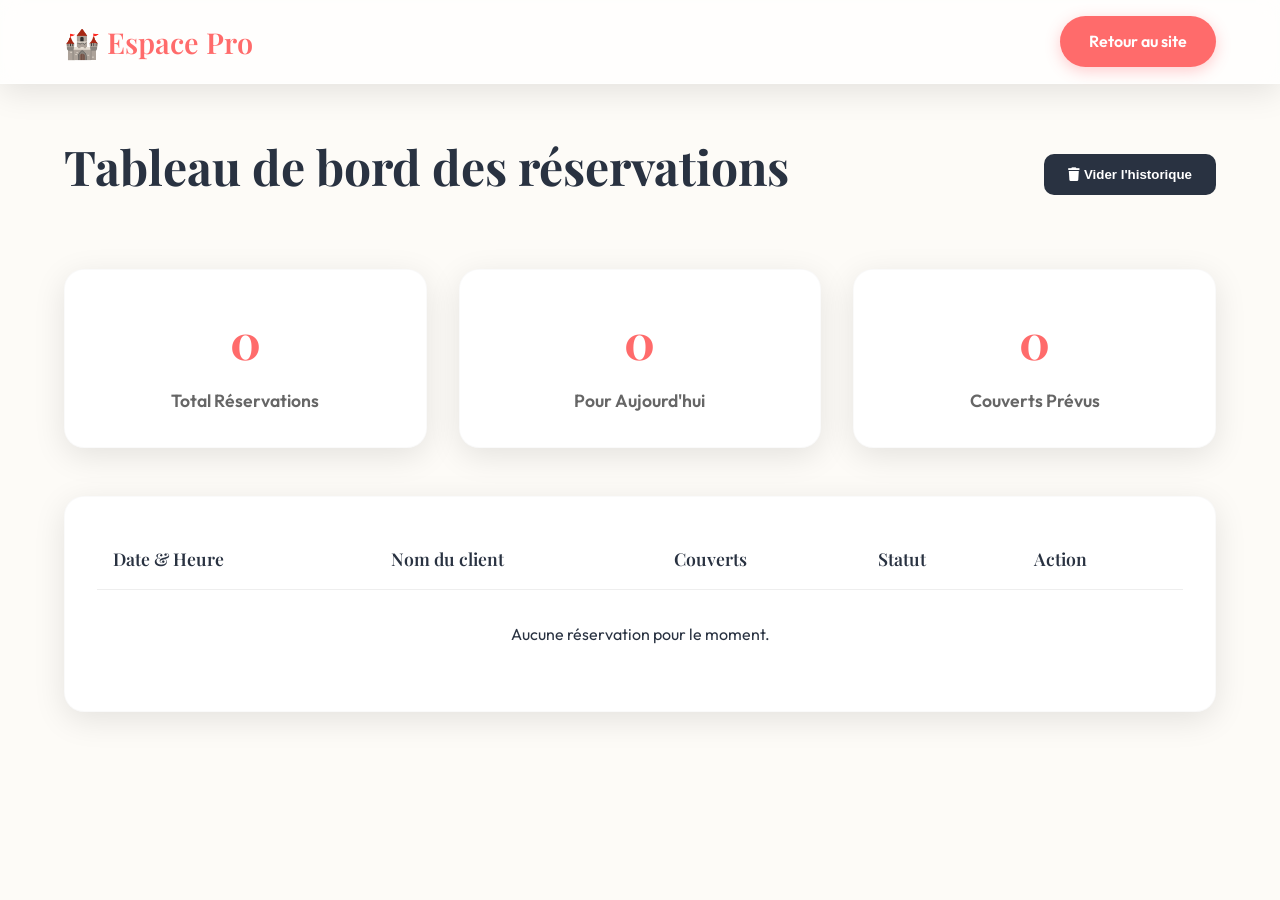
==== admin.html @ 2b9a269c "Add files via upload" ====
<!DOCTYPE html>
<html lang="fr">
<head>
    <meta charset="UTF-8">
    <meta name="viewport" content="width=device-width, initial-scale=1.0">
    <title>Espace Restaurateur - Le Paradis d'Avignon</title>
    <link rel="stylesheet" href="style.css">
    <link href="https://fonts.googleapis.com/css2?family=Outfit:wght@300;400;600;800&family=Playfair+Display:ital,wght@0,600;1,600&display=swap" rel="stylesheet">
    <link rel="stylesheet" href="https://cdnjs.cloudflare.com/ajax/libs/font-awesome/6.4.0/css/all.min.css">
    <style>
        .admin-dashboard { padding: 8rem 5% 5rem 5%; min-height: 100vh; background-color: var(--light); }
        .dashboard-header { display: flex; justify-content: space-between; align-items: center; margin-bottom: 3rem; flex-wrap: wrap; gap: 1rem;}
        .stat-cards { display: grid; grid-template-columns: repeat(auto-fit, minmax(250px, 1fr)); gap: 2rem; margin-bottom: 3rem; }
        .stat-card { background: white; padding: 2rem; border-radius: 20px; box-shadow: var(--shadow); text-align: center; border: 1px solid rgba(0,0,0,0.02); }
        .stat-card h3 { font-size: 3rem; color: var(--primary); margin-bottom: 0.5rem; font-family: var(--font-heading); }
        .stat-card p { margin: 0; color: #666; font-weight: 600; font-size: 1.1rem; }
        
        .reservations-table-container { background: white; border-radius: 20px; box-shadow: var(--shadow); overflow-x: auto; padding: 2rem; border: 1px solid rgba(0,0,0,0.02); }
        table { width: 100%; border-collapse: collapse; min-width: 600px; }
        th, td { padding: 1rem; text-align: left; border-bottom: 1px solid #eee; }
        th { font-weight: 600; color: var(--dark); font-family: var(--font-heading); font-size: 1.1rem; }
        tr:last-child td { border-bottom: none; }
        .status-badge { padding: 0.4rem 0.8rem; border-radius: 50px; font-size: 0.85rem; font-weight: 600; }
        .status-pending { background: #fff3cd; color: #856404; }
        .status-confirmed { background: #d4edda; color: #155724; }
        .action-btn { background: none; border: none; cursor: pointer; font-size: 1.2rem; transition: transform 0.2s; }
        .action-btn:hover { transform: scale(1.2); }
        .btn-clear { background: var(--dark); color: white; border: none; padding: 0.8rem 1.5rem; border-radius: 10px; cursor: pointer; font-weight: 600; transition: background 0.3s; }
        .btn-clear:hover { background: #1a1a1a; }
    </style>
</head>
<body>
    <nav class="navbar scrolled">
        <div class="logo">🏰 Espace Pro</div>
        <ul class="nav-links" style="display: flex;">
            <li><a href="index.html" class="btn-primary">Retour au site</a></li>
        </ul>
    </nav>

    <div class="admin-dashboard">
        <div class="dashboard-header">
            <h2>Tableau de bord des réservations</h2>
            <button onclick="clearReservations()" class="btn-clear"><i class="fas fa-trash"></i> Vider l'historique</button>
        </div>

        <div class="stat-cards">
            <div class="stat-card">
                <h3 id="total-res">0</h3>
                <p>Total Réservations</p>
            </div>
            <div class="stat-card">
                <h3 id="today-res">0</h3>
                <p>Pour Aujourd'hui</p>
            </div>
            <div class="stat-card">
                <h3 id="total-guests">0</h3>
                <p>Couverts Prévus</p>
            </div>
        </div>

        <div class="reservations-table-container">
            <table>
                <thead>
                    <tr>
                        <th>Date & Heure</th>
                        <th>Nom du client</th>
                        <th>Couverts</th>
                        <th>Statut</th>
                        <th>Action</th>
                    </tr>
                </thead>
                <tbody id="reservations-body">
                    <!-- Dynamic content -->
                </tbody>
            </table>
        </div>
    </div>

    <script>
        function loadReservations() {
            const reservations = JSON.parse(localStorage.getItem('reservations')) || [];
            const tbody = document.getElementById('reservations-body');
            
            // Sort by date and time
            reservations.sort((a, b) => {
                const dateA = new Date(`${a.date}T${a.time}`);
                const dateB = new Date(`${b.date}T${b.time}`);
                return dateA - dateB;
            });

            tbody.innerHTML = '';
            
            let todayCount = 0;
            let totalGuests = 0;
            
            // Generate current date as YYYY-MM-DD local
            const now = new Date();
            const year = now.getFullYear();
            const month = String(now.getMonth() + 1).padStart(2, '0');
            const day = String(now.getDate()).padStart(2, '0');
            const todayStr = `${year}-${month}-${day}`;

            reservations.forEach(res => {
                if (res.date === todayStr) todayCount++;
                totalGuests += parseInt(res.guests);

                const tr = document.createElement('tr');
                
                const dateObj = new Date(res.date);
                const formattedDate = dateObj.toLocaleDateString('fr-FR', { weekday: 'short', day: 'numeric', month: 'short', year: 'numeric' });

                tr.innerHTML = `
                    <td><strong>${formattedDate}</strong> à ${res.time}</td>
                    <td>${res.name}</td>
                    <td><i class="fas fa-user"></i> ${res.guests}</td>
                    <td><span class="status-badge ${res.status === 'confirmed' ? 'status-confirmed' : 'status-pending'}">${res.status === 'confirmed' ? 'Confirmée' : 'Nouvelle'}</span></td>
                    <td>
                        ${res.status === 'pending' ? `<button onclick="confirmReservation(${res.id})" class="action-btn" title="Confirmer" style="color: #4ECDC4;"><i class="fas fa-check-circle"></i></button>` : ''}
                        <button onclick="deleteReservation(${res.id})" class="action-btn" title="Supprimer" style="margin-left: 0.8rem; color: #FF6B6B;"><i class="fas fa-times-circle"></i></button>
                    </td>
                `;
                tbody.appendChild(tr);
            });

            if (reservations.length === 0) {
                tbody.innerHTML = '<tr><td colspan="5" style="text-align: center; padding: 2rem;">Aucune réservation pour le moment.</td></tr>';
            }

            document.getElementById('total-res').textContent = reservations.length;
            document.getElementById('today-res').textContent = todayCount;
            document.getElementById('total-guests').textContent = totalGuests;
        }

        function confirmReservation(id) {
            let reservations = JSON.parse(localStorage.getItem('reservations')) || [];
            const index = reservations.findIndex(r => r.id === id);
            if (index !== -1) {
                reservations[index].status = 'confirmed';
                localStorage.setItem('reservations', JSON.stringify(reservations));
                loadReservations();
            }
        }

        function deleteReservation(id) {
            if(confirm("Êtes-vous sûr de vouloir supprimer cette réservation ?")) {
                let reservations = JSON.parse(localStorage.getItem('reservations')) || [];
                reservations = reservations.filter(r => r.id !== id);
                localStorage.setItem('reservations', JSON.stringify(reservations));
                loadReservations();
            }
        }

        function clearReservations() {
            if(confirm("Attention, cela va effacer toutes les réservations. Continuer ?")) {
                localStorage.removeItem('reservations');
                loadReservations();
            }
        }

        // Initial load
        loadReservations();
    </script>
</body>
</html>
---- style.css ----
:root {
    --primary: #FF6B6B; /* Vibrant Coral Pink */
    --secondary: #FFD166; /* Sunny Yellow */
    --accent: #4ECDC4; /* Ocean Turquoise */
    --dark: #293241; /* Deep Navy */
    --light: #FDFBF7; /* Bright Crisp Sand */
    --glass-bg: rgba(255, 255, 255, 0.7);
    --glass-border: rgba(255, 255, 255, 0.5);
    --shadow: 0 8px 32px rgba(0, 0, 0, 0.1);
    
    --font-main: 'Outfit', sans-serif;
    --font-heading: 'Playfair Display', serif;
}

* {
    margin: 0;
    padding: 0;
    box-sizing: border-box;
}

body {
    font-family: var(--font-main);
    background-color: var(--light);
    color: var(--dark);
    line-height: 1.6;
    overflow-x: hidden;
    scroll-behavior: smooth;
}

/* Typography */
h1, h2, h3 {
    font-family: var(--font-heading);
    color: var(--dark);
}

h1 {
    font-size: 4rem;
    line-height: 1.1;
    margin-bottom: 1.5rem;
}

h1 span {
    color: var(--primary);
    position: relative;
}

h1 span::after {
    content: '';
    position: absolute;
    bottom: 5px;
    left: 0;
    width: 100%;
    height: 15px;
    background-color: rgba(255, 180, 0, 0.3);
    z-index: -1;
    border-radius: 10px;
}

h2 {
    font-size: 3rem;
    margin-bottom: 1rem;
}

p {
    font-size: 1.1rem;
    color: #555;
    margin-bottom: 1.5rem;
}

/* Utilities */
.btn-primary, .btn-secondary, .btn-large {
    display: inline-flex;
    align-items: center;
    justify-content: center;
    gap: 0.5rem;
    text-decoration: none;
    font-weight: 600;
    border-radius: 50px;
    transition: all 0.3s ease;
    cursor: pointer;
    border: none;
}

.btn-primary {
    background: var(--primary);
    color: white;
    padding: 0.8rem 1.8rem;
    box-shadow: 0 4px 15px rgba(255, 90, 95, 0.3);
}

.btn-primary:hover {
    background: #e0484d;
    transform: translateY(-2px);
    box-shadow: 0 6px 20px rgba(255, 90, 95, 0.4);
}

.btn-large {
    background: var(--accent);
    color: white;
    padding: 1rem 2.5rem;
    font-size: 1.2rem;
    box-shadow: 0 4px 15px rgba(0, 166, 153, 0.3);
}

.btn-large:hover {
    background: #008f83;
    transform: translateY(-3px) scale(1.02);
    box-shadow: 0 8px 25px rgba(0, 166, 153, 0.4);
}

.btn-secondary {
    background: white;
    color: var(--primary);
    border: 2px solid var(--primary);
    padding: 0.8rem 2rem;
}

.btn-secondary:hover {
    background: var(--primary);
    color: white;
}

/* Navigation */
.navbar {
    display: flex;
    justify-content: space-between;
    align-items: center;
    padding: 1.5rem 5%;
    position: fixed;
    top: 0;
    width: 100%;
    z-index: 1000;
    transition: all 0.3s ease;
}

.navbar.scrolled {
    background: var(--glass-bg);
    backdrop-filter: blur(10px);
    -webkit-backdrop-filter: blur(10px);
    border-bottom: 1px solid var(--glass-border);
    padding: 1rem 5%;
    box-shadow: var(--shadow);
}

.logo {
    font-family: var(--font-heading);
    font-size: 1.8rem;
    font-weight: 600;
    color: var(--primary);
}

.nav-links {
    display: flex;
    list-style: none;
    gap: 2.5rem;
    align-items: center;
}

.nav-links a:not(.btn-primary) {
    text-decoration: none;
    color: var(--dark);
    font-weight: 500;
    position: relative;
    transition: color 0.3s ease;
}

.nav-links a:not(.btn-primary):hover {
    color: var(--primary);
}

.nav-links a:not(.btn-primary)::after {
    content: '';
    position: absolute;
    width: 0;
    height: 2px;
    bottom: -5px;
    left: 0;
    background-color: var(--primary);
    transition: width 0.3s ease;
}

.nav-links a:not(.btn-primary):hover::after {
    width: 100%;
}

.hamburger {
    display: none;
    font-size: 1.5rem;
    cursor: pointer;
    color: var(--dark);
}

/* Hero Section */
.hero {
    min-height: 100vh;
    display: flex;
    align-items: center;
    padding: 0 5%;
    padding-top: 80px;
    gap: 5%;
}

.hero-content {
    flex: 1;
    animation: slideUp 1s ease forwards;
}

.hero-image-container {
    flex: 1;
    position: relative;
    display: flex;
    justify-content: center;
    align-items: center;
    animation: fadeIn 1.2s ease forwards;
}

.blob-shape {
    position: absolute;
    width: 110%;
    height: 110%;
    background: linear-gradient(135deg, #FFD166, #FF9F1C);
    border-radius: 40% 60% 70% 30% / 40% 50% 60% 50%;
    z-index: -1;
    animation: morph 8s ease-in-out infinite alternate;
}

.hero-image {
    width: 90%;
    max-width: 500px;
    border-radius: 30px;
    box-shadow: 0 20px 40px rgba(0,0,0,0.15);
    transform: rotate(2deg);
    transition: transform 0.5s ease;
}

.hero-image:hover {
    transform: rotate(0deg) scale(1.02);
}

.glass-card {
    position: absolute;
    bottom: -20px;
    left: -20px;
    background: rgba(255, 255, 255, 0.85);
    backdrop-filter: blur(12px);
    border: 1px solid rgba(255,255,255,0.6);
    padding: 1.2rem;
    border-radius: 20px;
    display: flex;
    align-items: center;
    gap: 1rem;
    box-shadow: var(--shadow);
    animation: float 4s ease-in-out infinite;
}

.glass-card i {
    color: var(--secondary);
    font-size: 2rem;
}

.glass-card h4 {
    font-size: 1.1rem;
    margin: 0;
}

.glass-card p {
    margin: 0;
    font-size: 0.9rem;
    color: var(--accent);
    font-weight: 600;
}

/* Menu Section */
.menu-section {
    padding: 8rem 5%;
    background-color: white;
}

.section-header {
    text-align: center;
    max-width: 600px;
    margin: 0 auto 5rem auto;
}

.menu-grid {
    display: grid;
    grid-template-columns: repeat(auto-fit, minmax(300px, 1fr));
    gap: 3rem;
    margin-top: 3rem;
}

.menu-item {
    background: var(--light);
    border-radius: 40px;
    padding: 3rem 2rem;
    box-shadow: 0 10px 30px rgba(0,0,0,0.05);
    text-align: center;
    transition: transform 0.3s ease;
}

.menu-item:hover {
    transform: translateY(-10px);
}

.menu-image {
    position: relative;
    margin-bottom: 2rem;
    display: flex;
    justify-content: center;
}

.menu-image img {
    width: 200px;
    height: 200px;
    object-fit: cover;
    border-radius: 50%;
    box-shadow: 0 15px 30px rgba(0,0,0,0.1);
    animation: spin 40s linear infinite;
}

.price-tag {
    position: absolute;
    top: -10px;
    right: 10px;
    background: var(--primary);
    color: white;
    font-weight: 800;
    font-size: 1.2rem;
    width: 60px;
    height: 60px;
    border-radius: 50%;
    display: flex;
    align-items: center;
    justify-content: center;
    box-shadow: 0 5px 15px rgba(255,90,95,0.4);
    transform: rotate(15deg);
}

.menu-details h3 {
    margin-bottom: 1rem;
    font-size: 1.8rem;
}
    list-style: none;
    margin-bottom: 2rem;
}

.features li {
    margin-bottom: 1rem;
    display: flex;
    align-items: center;
    gap: 1rem;
    font-size: 1.1rem;
    color: #444;
}

.features i {
    color: var(--accent);
    font-size: 1.2rem;
}

/* Photo Gallery */
.photo-gallery {
    padding: 6rem 5%;
    background-color: white;
}

.gallery-grid {
    display: grid;
    grid-template-columns: repeat(auto-fit, minmax(300px, 1fr));
    gap: 2rem;
    margin-top: 3rem;
}

.gallery-img {
    width: 100%;
    height: 400px;
    object-fit: cover;
    border-radius: 20px;
    box-shadow: var(--shadow);
    transition: transform 0.4s ease, box-shadow 0.4s ease;
}

.gallery-img:hover {
    transform: translateY(-10px);
    box-shadow: 0 25px 50px rgba(0,0,0,0.2);
}

/* Gallery / Features */
.gallery-preview {
    padding: 6rem 5%;
    text-align: center;
    background: linear-gradient(to bottom, white, #f4fbfb);
}

.features-grid {
    display: grid;
    grid-template-columns: repeat(auto-fit, minmax(280px, 1fr));
    gap: 3rem;
    margin-top: 4rem;
}

.feature-card {
    background: white;
    padding: 3rem 2rem;
    border-radius: 30px;
    box-shadow: 0 10px 30px rgba(0,0,0,0.05);
    transition: transform 0.3s ease, box-shadow 0.3s ease;
    border: 1px solid rgba(0,0,0,0.02);
}

.feature-card:hover {
    transform: translateY(-10px);
    box-shadow: 0 20px 40px rgba(0,0,0,0.1);
}

.icon-circle {
    width: 80px;
    height: 80px;
    border-radius: 50%;
    display: flex;
    align-items: center;
    justify-content: center;
    margin: 0 auto 1.5rem auto;
    font-size: 2rem;
    color: white;
}

.bg-summer-orange { background: linear-gradient(135deg, #FF9F1C, #FFD166); }
.bg-summer-blue { background: linear-gradient(135deg, #4ECDC4, #118AB2); }
.bg-summer-pink { background: linear-gradient(135deg, #FF6B6B, #EF476F); }

/* Story / Presentation Section */
.story-section {
    padding: 6rem 5%;
    background-color: var(--light);
}

.story-container {
    max-width: 1000px;
    margin: 0 auto;
    background: white;
    padding: 4rem;
    border-radius: 40px;
    box-shadow: 0 15px 40px rgba(0,0,0,0.05);
    display: flex;
    flex-direction: column;
    gap: 3rem;
    border: 1px solid rgba(0,0,0,0.02);
}

.story-text h2 {
    color: var(--primary);
    text-align: center;
    margin-bottom: 2rem;
}

.story-text p {
    font-size: 1.15rem;
    color: #444;
    text-align: justify;
    margin-bottom: 1.5rem;
}

.story-stats {
    display: flex;
    justify-content: space-around;
    align-items: center;
    border-top: 1px solid rgba(0,0,0,0.05);
    padding-top: 3rem;
}

.stat-item {
    text-align: center;
}

.stat-number {
    display: block;
    font-size: 3rem;
    font-weight: 800;
    color: var(--accent);
    font-family: var(--font-heading);
    margin-bottom: 0.5rem;
}

.stat-label {
    font-size: 1.1rem;
    color: #777;
    font-weight: 600;
}

/* Footer */
footer {
    background: var(--dark);
    color: white;
    padding: 5rem 5% 2rem 5%;
}

.footer-content {
    display: grid;
    grid-template-columns: repeat(auto-fit, minmax(250px, 1fr));
    gap: 4rem;
    margin-bottom: 4rem;
}

.footer-brand h3 {
    color: white;
    font-size: 1.8rem;
    margin-bottom: 1rem;
}

.footer-brand p {
    color: #aaa;
}

.footer-contact h4, .footer-social h4 {
    color: white;
    font-size: 1.3rem;
    margin-bottom: 1.5rem;
}

.footer-contact p {
    display: flex;
    align-items: center;
    gap: 1rem;
    color: #ccc;
    margin-bottom: 1rem;
}

.footer-contact i {
    color: var(--secondary);
}

.social-icons {
    display: flex;
    gap: 1rem;
}

.social-icons a {
    display: flex;
    align-items: center;
    justify-content: center;
    width: 45px;
    height: 45px;
    background: rgba(255,255,255,0.1);
    color: white;
    border-radius: 50%;
    text-decoration: none;
    transition: all 0.3s ease;
}

.social-icons a:hover {
    background: var(--primary);
    transform: translateY(-3px);
}

.footer-bottom {
    text-align: center;
    padding-top: 2rem;
    border-top: 1px solid rgba(255,255,255,0.1);
    color: #888;
}

/* Animations */
@keyframes morph {
    0% { border-radius: 40% 60% 70% 30% / 40% 50% 60% 50%; }
    100% { border-radius: 60% 40% 30% 70% / 60% 30% 70% 40%; }
}

@keyframes float {
    0% { transform: translateY(0); }
    50% { transform: translateY(-15px); }
    100% { transform: translateY(0); }
}

@keyframes slideUp {
    from { opacity: 0; transform: translateY(30px); }
    to { opacity: 1; transform: translateY(0); }
}

@keyframes fadeIn {
    from { opacity: 0; }
    to { opacity: 1; }
}

@keyframes spin {
    from { transform: rotate(0deg); }
    to { transform: rotate(360deg); }
}

/* Reservation Form */
.reservation-section {
    padding: 6rem 5%;
    background: linear-gradient(to bottom, var(--light), #fff);
}

.reservation-container {
    display: flex;
    justify-content: center;
}

.reservation-form {
    background: white;
    padding: 3rem;
    border-radius: 30px;
    box-shadow: 0 15px 40px rgba(0,0,0,0.08);
    width: 100%;
    max-width: 600px;
    display: flex;
    flex-direction: column;
    gap: 1.5rem;
    border: 1px solid rgba(0,0,0,0.02);
}

.form-group {
    display: flex;
    flex-direction: column;
    gap: 0.5rem;
}

.form-row {
    display: grid;
    grid-template-columns: 1fr 1fr;
    gap: 1.5rem;
}

.form-group label {
    font-weight: 600;
    color: var(--dark);
    font-size: 0.95rem;
}

.form-group input,
.form-group select {
    padding: 1rem;
    border: 2px solid #eee;
    border-radius: 15px;
    font-family: var(--font-main);
    font-size: 1rem;
    transition: all 0.3s ease;
    outline: none;
    color: var(--dark);
    background-color: white;
}

.form-group input:focus,
.form-group select:focus {
    border-color: var(--primary);
    box-shadow: 0 0 0 4px rgba(255, 107, 107, 0.1);
}

@media (max-width: 992px) {
    h1 { font-size: 3rem; }
    .hero { flex-direction: column; text-align: center; padding-top: 120px; gap: 4rem; }
    .hero-content { display: flex; flex-direction: column; align-items: center; }
    .features li { justify-content: center; }
}

@media (max-width: 768px) {
    .nav-links {
        display: none;
    }
    .hamburger { display: block; }
    h1 { font-size: 2.5rem; }
    .story-container { padding: 2rem; }
    .story-stats { flex-direction: column; gap: 2rem; }
}
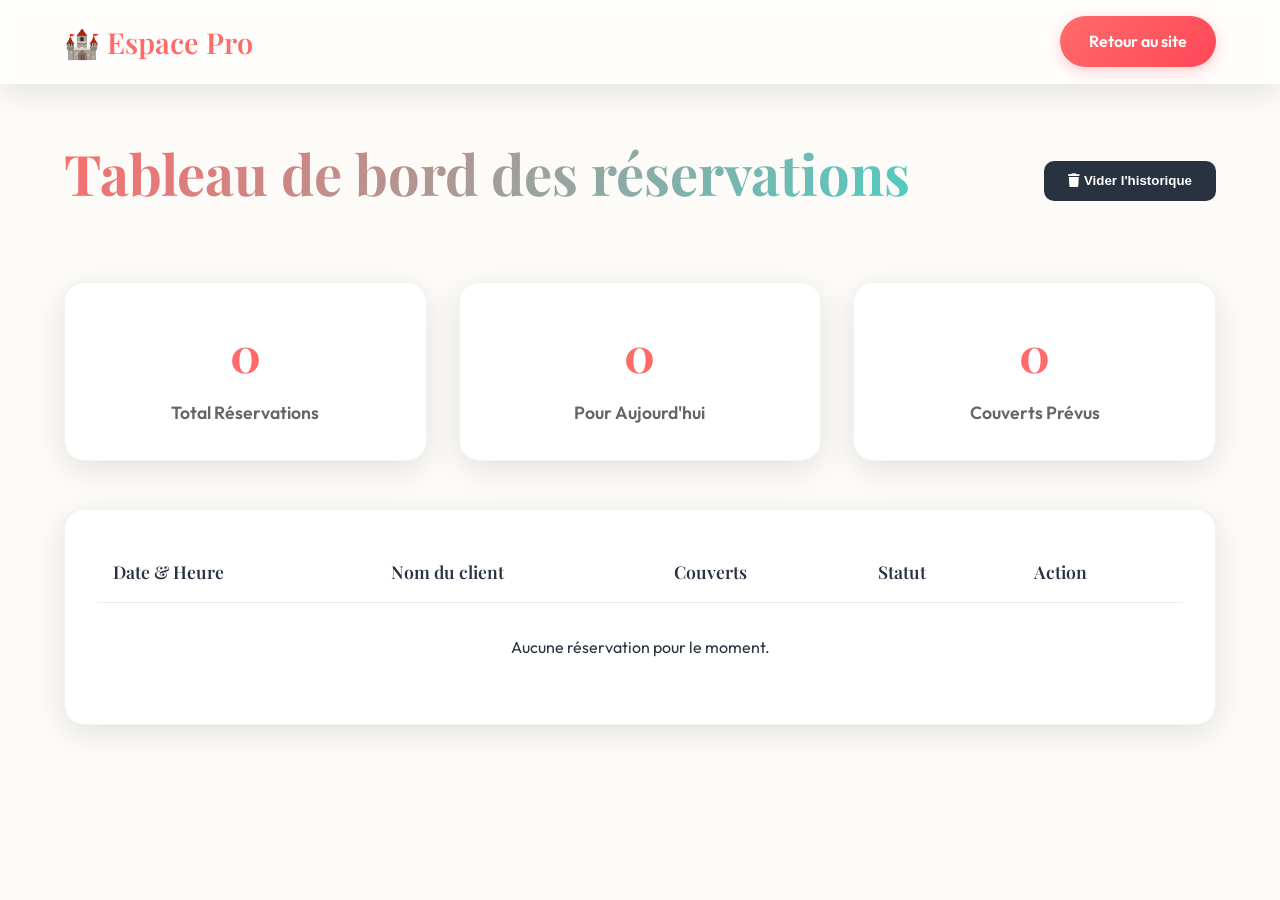
==== commit a903a488: "Add files via upload" ====
--- a/admin.html
+++ b/admin.html
@@ -11,11 +11,11 @@
         .admin-dashboard { padding: 8rem 5% 5rem 5%; min-height: 100vh; background-color: var(--light); }
         .dashboard-header { display: flex; justify-content: space-between; align-items: center; margin-bottom: 3rem; flex-wrap: wrap; gap: 1rem;}
         .stat-cards { display: grid; grid-template-columns: repeat(auto-fit, minmax(250px, 1fr)); gap: 2rem; margin-bottom: 3rem; }
-        .stat-card { background: white; padding: 2rem; border-radius: 20px; box-shadow: var(--shadow); text-align: center; border: 1px solid rgba(0,0,0,0.02); }
+        .stat-card { background: white; padding: 2rem; border-radius: 20px; box-shadow: var(--shadow); text-align: center; border: 1px solid rgba(0,0,0,0.05); }
         .stat-card h3 { font-size: 3rem; color: var(--primary); margin-bottom: 0.5rem; font-family: var(--font-heading); }
         .stat-card p { margin: 0; color: #666; font-weight: 600; font-size: 1.1rem; }
         
-        .reservations-table-container { background: white; border-radius: 20px; box-shadow: var(--shadow); overflow-x: auto; padding: 2rem; border: 1px solid rgba(0,0,0,0.02); }
+        .reservations-table-container { background: white; border-radius: 20px; box-shadow: var(--shadow); overflow-x: auto; padding: 2rem; border: 1px solid rgba(0,0,0,0.05); }
         table { width: 100%; border-collapse: collapse; min-width: 600px; }
         th, td { padding: 1rem; text-align: left; border-bottom: 1px solid #eee; }
         th { font-weight: 600; color: var(--dark); font-family: var(--font-heading); font-size: 1.1rem; }
--- a/style.css
+++ b/style.css
@@ -57,8 +57,12 @@
 }
 
 h2 {
-    font-size: 3rem;
+    font-size: 3.5rem;
     margin-bottom: 1rem;
+    background: linear-gradient(135deg, var(--primary), var(--accent));
+    -webkit-background-clip: text;
+    -webkit-text-fill-color: transparent;
+    display: inline-block;
 }
 
 p {
@@ -82,20 +86,19 @@
 }
 
 .btn-primary {
-    background: var(--primary);
+    background: linear-gradient(135deg, var(--primary), #FF4757);
     color: white;
     padding: 0.8rem 1.8rem;
     box-shadow: 0 4px 15px rgba(255, 90, 95, 0.3);
 }
 
 .btn-primary:hover {
-    background: #e0484d;
     transform: translateY(-2px);
-    box-shadow: 0 6px 20px rgba(255, 90, 95, 0.4);
+    box-shadow: 0 8px 25px rgba(255, 107, 107, 0.5);
 }
 
 .btn-large {
-    background: var(--accent);
+    background: linear-gradient(135deg, var(--accent), #1DD1A1);
     color: white;
     padding: 1rem 2.5rem;
     font-size: 1.2rem;
@@ -103,9 +106,8 @@
 }
 
 .btn-large:hover {
-    background: #008f83;
     transform: translateY(-3px) scale(1.02);
-    box-shadow: 0 8px 25px rgba(0, 166, 153, 0.4);
+    box-shadow: 0 10px 30px rgba(78, 205, 196, 0.5);
 }
 
 .btn-secondary {
@@ -218,10 +220,11 @@
     position: absolute;
     width: 110%;
     height: 110%;
-    background: linear-gradient(135deg, #FFD166, #FF9F1C);
+    background: linear-gradient(135deg, #FFD166, #FF9F1C, #FF6B6B);
+    background-size: 200% 200%;
     border-radius: 40% 60% 70% 30% / 40% 50% 60% 50%;
     z-index: -1;
-    animation: morph 8s ease-in-out infinite alternate;
+    animation: morph 8s ease-in-out infinite alternate, gradientFlow 8s ease infinite;
 }
 
 .hero-image {
@@ -273,7 +276,7 @@
 /* Menu Section */
 .menu-section {
     padding: 8rem 5%;
-    background-color: white;
+    background-color: #FFFFFF;
 }
 
 .section-header {
@@ -300,6 +303,8 @@
 
 .menu-item:hover {
     transform: translateY(-10px);
+    box-shadow: 0 20px 40px rgba(255, 107, 107, 0.25);
+    border-color: rgba(255, 107, 107, 0.2);
 }
 
 .menu-image {
@@ -361,7 +366,7 @@
 /* Photo Gallery */
 .photo-gallery {
     padding: 6rem 5%;
-    background-color: white;
+    background-color: #FAFAFA;
 }
 
 .gallery-grid {
@@ -389,7 +394,7 @@
 .gallery-preview {
     padding: 6rem 5%;
     text-align: center;
-    background: linear-gradient(to bottom, white, #f4fbfb);
+    background-color: #FFFFFF;
 }
 
 .features-grid {
@@ -429,6 +434,25 @@
 .bg-summer-blue { background: linear-gradient(135deg, #4ECDC4, #118AB2); }
 .bg-summer-pink { background: linear-gradient(135deg, #FF6B6B, #EF476F); }
 
+.card-colored {
+    color: white;
+    border: none;
+}
+
+.card-colored h3 {
+    color: white;
+}
+
+.card-colored p {
+    color: rgba(255, 255, 255, 0.95);
+}
+
+.card-colored .icon-circle {
+    background: rgba(255, 255, 255, 0.25);
+    backdrop-filter: blur(5px);
+    box-shadow: 0 5px 15px rgba(0,0,0,0.1);
+}
+
 /* Story / Presentation Section */
 .story-section {
     padding: 6rem 5%;
@@ -439,6 +463,7 @@
     max-width: 1000px;
     margin: 0 auto;
     background: white;
+    border: 1px solid rgba(0,0,0,0.05);
     padding: 4rem;
     border-radius: 40px;
     box-shadow: 0 15px 40px rgba(0,0,0,0.05);
@@ -475,9 +500,11 @@
 
 .stat-number {
     display: block;
-    font-size: 3rem;
+    font-size: 3.5rem;
     font-weight: 800;
-    color: var(--accent);
+    background: linear-gradient(135deg, var(--secondary), var(--primary));
+    -webkit-background-clip: text;
+    -webkit-text-fill-color: transparent;
     font-family: var(--font-heading);
     margin-bottom: 0.5rem;
 }
@@ -490,9 +517,10 @@
 
 /* Footer */
 footer {
-    background: var(--dark);
+    background: linear-gradient(135deg, var(--dark), #1A1A2E);
     color: white;
     padding: 5rem 5% 2rem 5%;
+    border-top: 5px solid var(--primary);
 }
 
 .footer-content {
@@ -587,10 +615,16 @@
     to { transform: rotate(360deg); }
 }
 
+@keyframes gradientFlow {
+    0% { background-position: 0% 50%; }
+    50% { background-position: 100% 50%; }
+    100% { background-position: 0% 50%; }
+}
+
 /* Reservation Form */
 .reservation-section {
     padding: 6rem 5%;
-    background: linear-gradient(to bottom, var(--light), #fff);
+    background-color: #FAFAFA;
 }
 
 .reservation-container {
@@ -600,6 +634,7 @@
 
 .reservation-form {
     background: white;
+    border: 1px solid rgba(0,0,0,0.05);
     padding: 3rem;
     border-radius: 30px;
     box-shadow: 0 15px 40px rgba(0,0,0,0.08);
